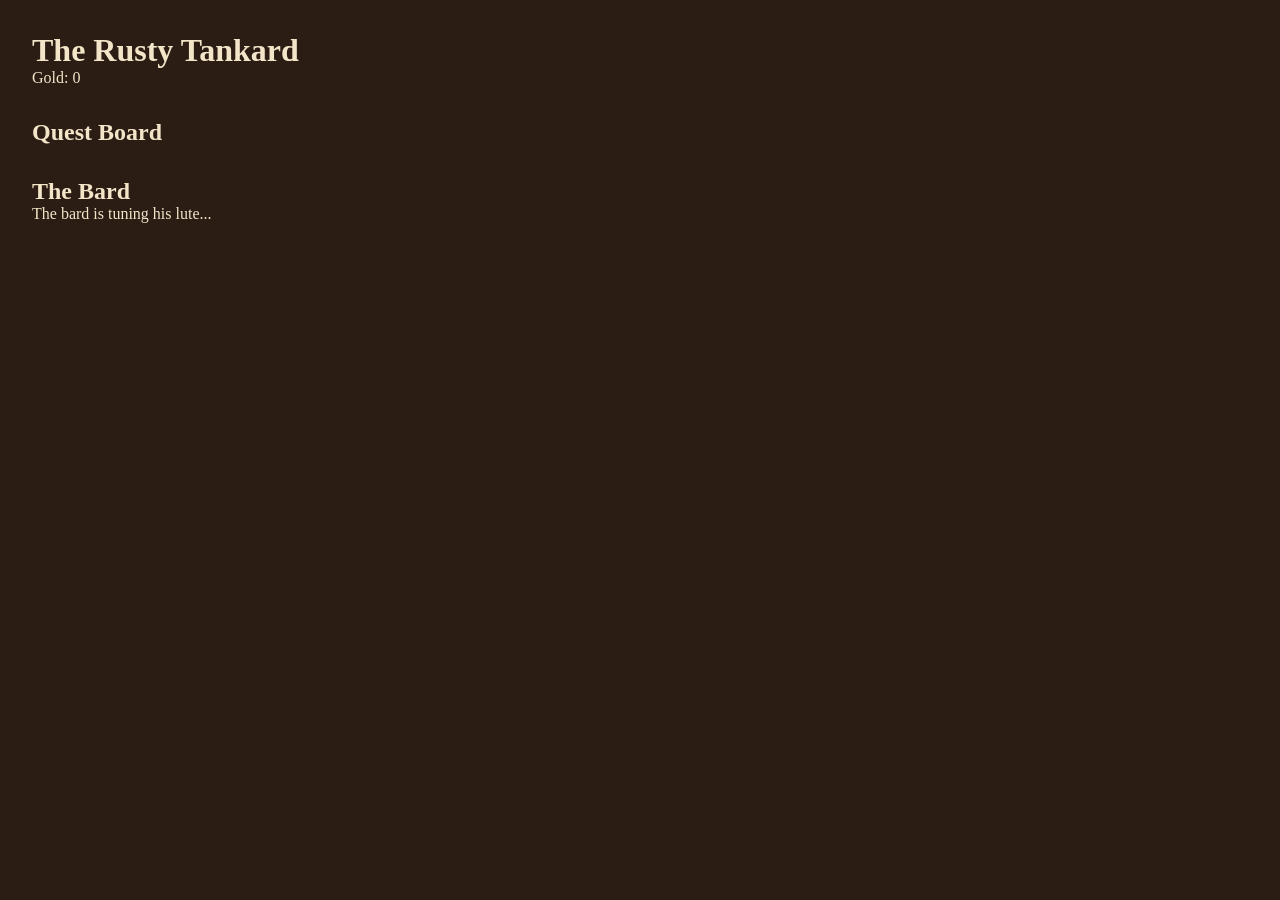
==== index.html @ 7240772b "Step 1: project setup" ====
<!DOCTYPE html>
<html lang="en">
<head>
    <meta charset="UTF-8">
    <meta name="viewport" content="width=device-width, initial-scale=1.0">
    <title>The Rusty Tankard | NeoCity Village</title>
    <link rel="stylesheet" href="css/style.css">
</head>
<body>
    <header>
        <h1>The Rusty Tankard</h1>
        <p>Gold: <span id="gold">0</span></p>
    </header>

    <main>
        <!-- Quest Board: the wanted posters get added here with JS -->
        <section id="quest-board">
            <h2>Quest Board</h2>
            <div id="quests"></div>
        </section>

        <!-- The Bard: his jokes get added here with JS -->
        <section id="bard">
            <h2>The Bard</h2>
            <p id="bard-text">The bard is tuning his lute...</p>
        </section>
    </main>

    <!-- type="module" is needed, otherwise import/export won't work -->
    <script type="module" src="js/main.js"></script>
</body>
</html>
---- css/style.css ----
/* Base styling, the real tavern look comes later */

* {
    box-sizing: border-box;
    margin: 0;
    padding: 0;
}

body {
    font-family: Georgia, serif;
    background-color: #2b1d14;
    color: #f3e5c8;
    padding: 2rem;
}

header,
section {
    margin-bottom: 2rem;
}
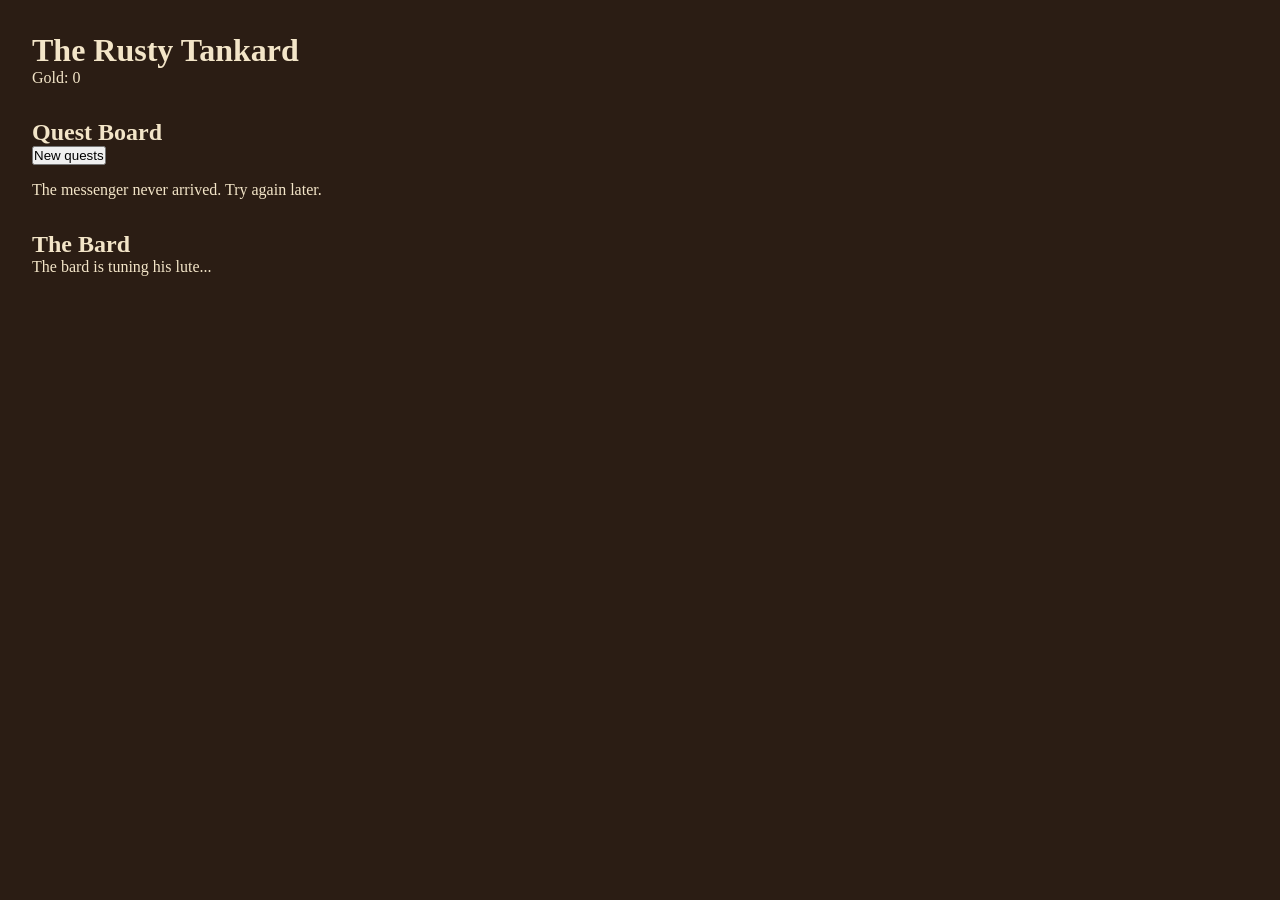
==== commit 5b9b10ae: "Step 3: show quest posters" ====
--- a/index.html
+++ b/index.html
@@ -16,6 +16,7 @@
         <!-- Quest Board: the wanted posters get added here with JS -->
         <section id="quest-board">
             <h2>Quest Board</h2>
+            <button id="new-quests">New quests</button>
             <div id="quests"></div>
         </section>
 
--- a/css/style.css
+++ b/css/style.css
@@ -17,3 +17,31 @@
 section {
     margin-bottom: 2rem;
 }
+
+/* Quest board: simple layout for now, the tavern look comes in step 6 */
+#quests {
+    display: grid;
+    grid-template-columns: repeat(auto-fit, minmax(200px, 1fr));
+    gap: 1.5rem;
+    margin-top: 1rem;
+}
+
+.poster {
+    background-color: #e8d5a9;
+    color: #3b2a1a;
+    padding: 1rem;
+    text-align: center;
+}
+
+.poster img,
+.poster .no-image {
+    width: 100%;
+    height: 180px;
+    object-fit: contain;
+}
+
+.poster .no-image {
+    display: grid;
+    place-items: center;
+    font-size: 4rem;
+}
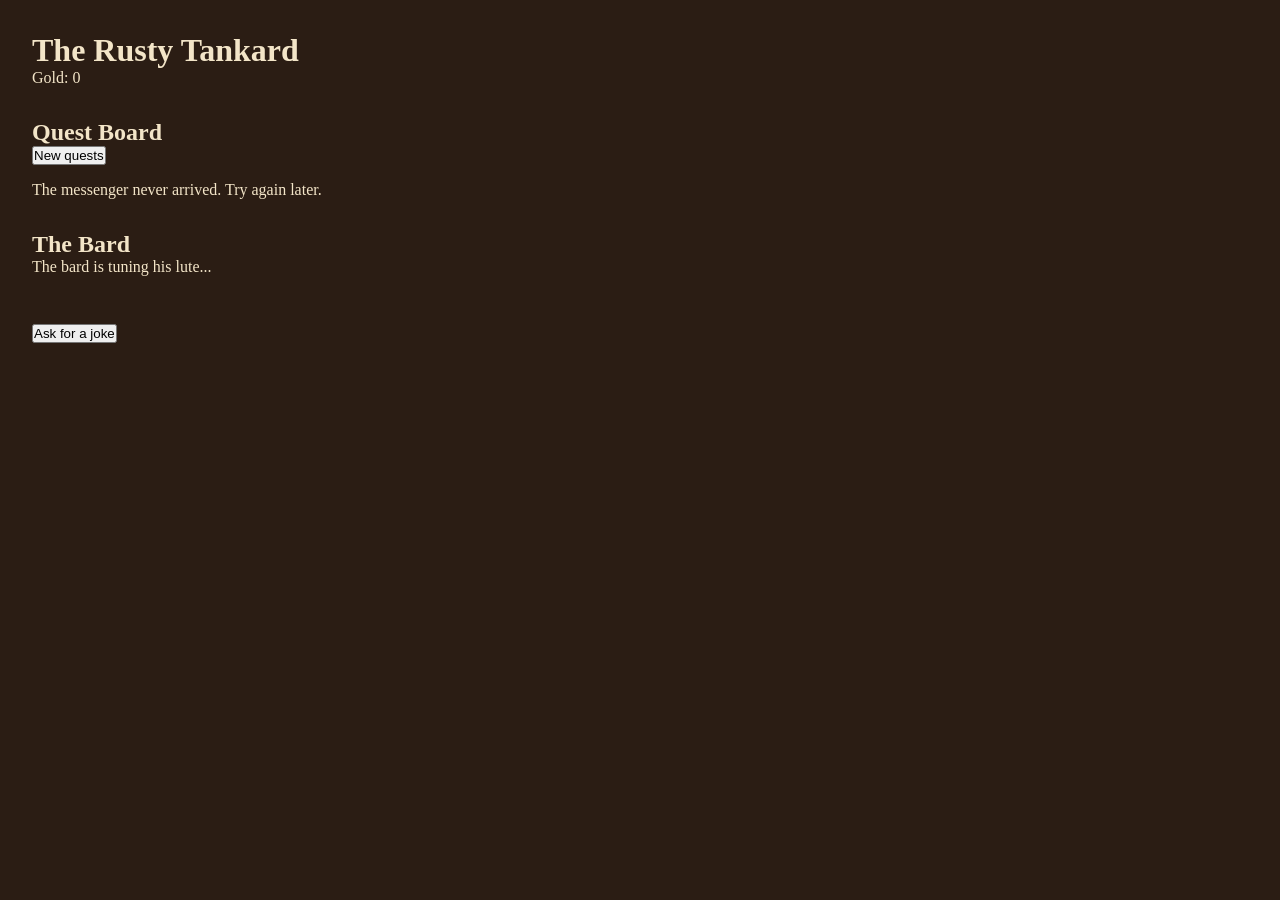
==== commit e25570fd: "Step 5: the bard" ====
--- a/index.html
+++ b/index.html
@@ -23,7 +23,9 @@
         <!-- The Bard: his jokes get added here with JS -->
         <section id="bard">
             <h2>The Bard</h2>
-            <p id="bard-text">The bard is tuning his lute...</p>
+            <p id="bard-setup">The bard is tuning his lute...</p>
+            <p id="bard-punchline"></p>
+            <button id="bard-button">Ask for a joke</button>
         </section>
     </main>
 
--- a/css/style.css
+++ b/css/style.css
@@ -45,3 +45,23 @@
     place-items: center;
     font-size: 4rem;
 }
+
+.quest-status {
+    min-height: 1.5em;
+    margin-top: 0.5rem;
+    font-style: italic;
+}
+
+.poster.won {
+    outline: 4px solid #6b8e23;
+}
+
+.poster.lost {
+    outline: 4px solid #8b2e2e;
+}
+
+#bard-punchline {
+    min-height: 1.5em;
+    margin: 0.5rem 0 1rem;
+    font-weight: bold;
+}
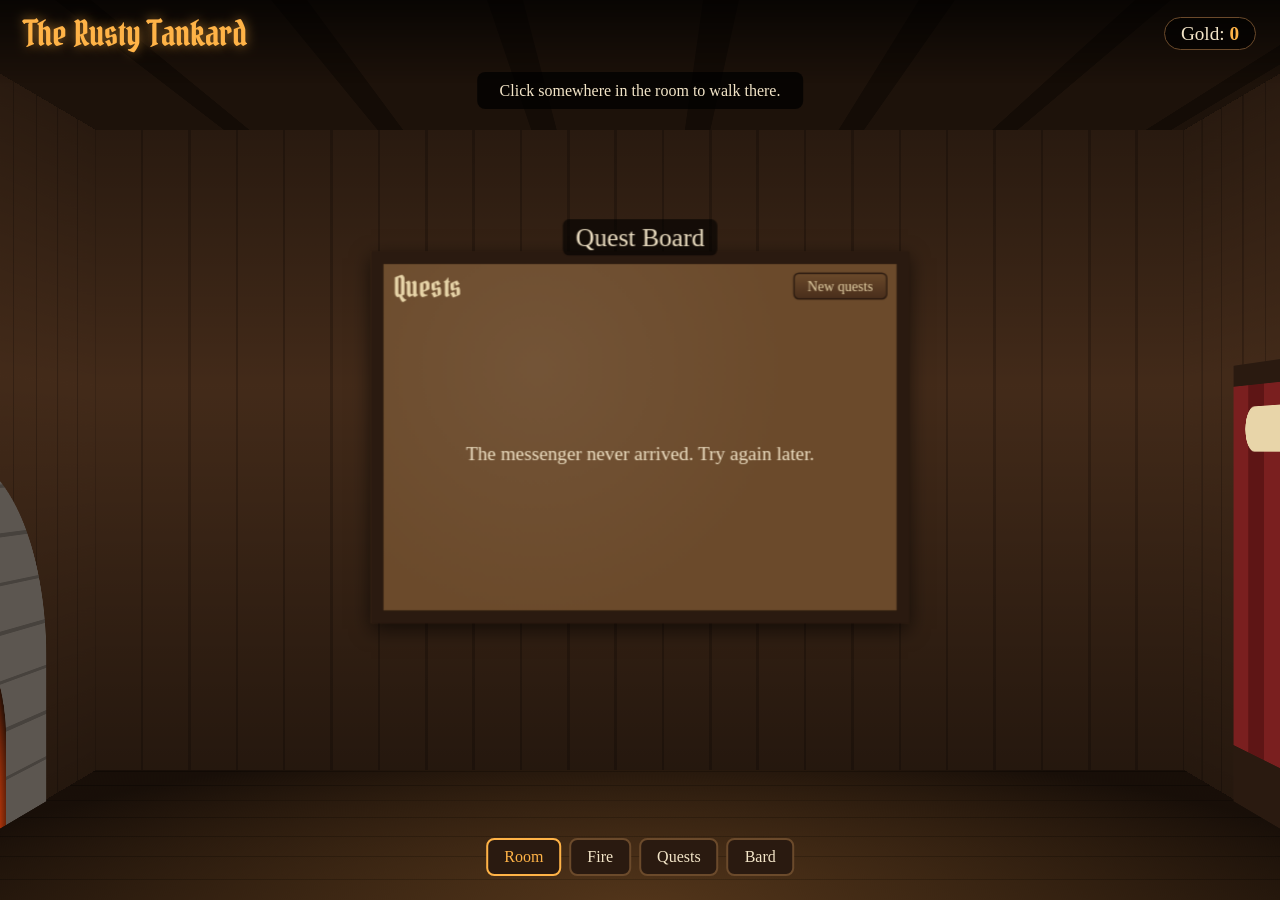
==== commit 6839e76b: "Tavern room with quest board, bard and radio" ====
--- a/index.html
+++ b/index.html
@@ -4,30 +4,76 @@
     <meta charset="UTF-8">
     <meta name="viewport" content="width=device-width, initial-scale=1.0">
     <title>The Rusty Tankard | NeoCity Village</title>
+    <link rel="preconnect" href="https://fonts.googleapis.com">
+    <link rel="preconnect" href="https://fonts.gstatic.com" crossorigin>
+    <link href="https://fonts.googleapis.com/css2?family=IM+Fell+English&family=Pirata+One&display=swap" rel="stylesheet">
     <link rel="stylesheet" href="css/style.css">
 </head>
 <body>
-    <header>
+    <!-- The 3D tavern. JS moves the camera by changing data-view on .camera -->
+    <div class="viewport">
+        <div class="camera" data-view="overview">
+            <div class="ceiling"></div>
+            <div class="floor"></div>
+
+            <!-- Back wall: the quest board -->
+            <div class="wall back">
+                <div class="spot board" data-go="board">
+                    <div class="board-header">
+                        <h2>Quests</h2>
+                        <button id="new-quests" class="wood-button">New quests</button>
+                    </div>
+                    <!-- The wanted posters get added here with JS -->
+                    <div id="quests" class="quests"></div>
+                    <span class="spot-label">Quest Board</span>
+                </div>
+            </div>
+
+            <!-- Left wall: the fireplace, where the music plays -->
+            <div class="wall left">
+                <div class="spot fireplace" data-go="fireplace">
+                    <div class="fire"></div>
+                    <span class="spot-label">Sit by the fire</span>
+                </div>
+            </div>
+
+            <!-- Right wall: the bard on his stage -->
+            <div class="wall right">
+                <div class="spot stage" data-go="bard">
+                    <div class="bard"></div>
+                    <div class="speech-bubble">
+                        <p id="bard-setup">The bard is tuning his lute...</p>
+                        <p id="bard-punchline"></p>
+                    </div>
+                    <div class="floorboards">
+                        <button id="bard-button" class="wood-button">Ask for a joke</button>
+                    </div>
+                    <span class="spot-label">The Bard</span>
+                </div>
+            </div>
+        </div>
+    </div>
+
+    <!-- Everything below is flat on the screen, on top of the 3D room -->
+    <header class="top-bar">
         <h1>The Rusty Tankard</h1>
-        <p>Gold: <span id="gold">0</span></p>
+        <p class="gold">Gold: <span id="gold">0</span></p>
     </header>
 
-    <main>
-        <!-- Quest Board: the wanted posters get added here with JS -->
-        <section id="quest-board">
-            <h2>Quest Board</h2>
-            <button id="new-quests">New quests</button>
-            <div id="quests"></div>
-        </section>
+    <p id="caption" class="caption"></p>
 
-        <!-- The Bard: his jokes get added here with JS -->
-        <section id="bard">
-            <h2>The Bard</h2>
-            <p id="bard-setup">The bard is tuning his lute...</p>
-            <p id="bard-punchline"></p>
-            <button id="bard-button">Ask for a joke</button>
-        </section>
-    </main>
+    <div id="music-bar" class="music-bar" hidden>
+        <p>Now playing: <span id="station-name"></span></p>
+        <button id="next-station" class="wood-button">Next</button>
+        <button id="music-toggle" class="wood-button">Mute</button>
+    </div>
+
+    <nav class="nav">
+        <button data-go="overview" class="active">Room</button>
+        <button data-go="fireplace">Fire</button>
+        <button data-go="board">Quests</button>
+        <button data-go="bard">Bard</button>
+    </nav>
 
     <!-- type="module" is needed, otherwise import/export won't work -->
     <script type="module" src="js/main.js"></script>
--- a/css/style.css
+++ b/css/style.css
@@ -1,4 +1,28 @@
-/* Base styling, the real tavern look comes later */
+/* ==========================================================
+   The Rusty Tankard
+   All sizes inside the 3D room use vmin, so the room scales with the screen.
+   ========================================================== */
+
+:root {
+    --room-width: 170vmin;
+    --room-height: 100vmin;
+    --room-depth: 170vmin;
+
+    --wood-dark: #2a1a10;
+    --wood: #4a2f1c;
+    --wood-line: #3a2415;
+    --wood-light: #6b4a2b;
+    --parchment: #e8d5a9;
+    --parchment-dark: #d4bc8a;
+    --ink: #3b2a1a;
+    --blood: #7a1f1f;
+    --fire: #ffb347;
+    --won: #6b8e23;
+    --lost: #8b2e2e;
+
+    --font-title: 'Pirata One', Georgia, serif;
+    --font-text: 'IM Fell English', Georgia, serif;
+}
 
 * {
     box-sizing: border-box;
@@ -6,62 +30,563 @@
     padding: 0;
 }
 
+html,
 body {
-    font-family: Georgia, serif;
-    background-color: #2b1d14;
+    height: 100%;
+    overflow: hidden;
+    background-color: #120b07;
+    font-family: var(--font-text);
     color: #f3e5c8;
-    padding: 2rem;
-}
-
-header,
-section {
-    margin-bottom: 2rem;
-}
-
-/* Quest board: simple layout for now, the tavern look comes in step 6 */
-#quests {
-    display: grid;
-    grid-template-columns: repeat(auto-fit, minmax(200px, 1fr));
-    gap: 1.5rem;
-    margin-top: 1rem;
+}
+
+/* ---------- Buttons ---------- */
+
+.wood-button {
+    font-family: var(--font-text);
+    font-size: inherit;
+    padding: 0.3em 0.9em;
+    background: linear-gradient(var(--wood-light), var(--wood));
+    color: var(--parchment);
+    border: 0.12em solid var(--wood-dark);
+    border-radius: 0.4em;
+    cursor: pointer;
+}
+
+.wood-button:hover:not(:disabled) {
+    filter: brightness(1.25);
+}
+
+.wood-button:disabled {
+    opacity: 0.6;
+    cursor: default;
+}
+
+/* ==========================================================
+   The 3D room
+   ========================================================== */
+
+.viewport {
+    position: fixed;
+    inset: 0;
+    perspective: 160vmin;
+    overflow: hidden;
+}
+
+/* The camera holds the whole room. Moving around = moving the room. */
+.camera {
+    position: absolute;
+    left: 50%;
+    top: 50%;
+    transform-style: preserve-3d;
+    transition: transform 1.4s ease-in-out;
+}
+
+/* Every view uses the same list of transforms, so the browser can animate between them.
+   scale() zooms in like a camera lens, rotateY() turns you, translate3d() moves the room.
+   We zoom instead of walking all the way up to a wall, because walls that end up
+   behind the viewer get drawn wrong in CSS 3D. */
+.camera[data-view="overview"]  { transform: scale(1)    rotateY(0deg)   translate3d(0, 0, 20vmin); }
+.camera[data-view="board"]     { transform: scale(1.5)  rotateY(0deg)   translate3d(0, 2vmin, 40vmin); }
+.camera[data-view="fireplace"] { transform: scale(1.8)  rotateY(-90deg) translate3d(40vmin, -25vmin, 35vmin); }
+.camera[data-view="bard"]      { transform: scale(1.35) rotateY(90deg)  translate3d(-40vmin, -19vmin, 35vmin); }
+
+/* Phones held upright are narrow, so zoom in less */
+@media (orientation: portrait) {
+    .camera[data-view="overview"]  { transform: scale(0.75) rotateY(0deg)   translate3d(0, 0, 20vmin); }
+    .camera[data-view="board"]     { transform: scale(1.5)  rotateY(0deg)   translate3d(0, 2vmin, 40vmin); }
+    .camera[data-view="fireplace"] { transform: scale(1.4)  rotateY(-90deg) translate3d(40vmin, -25vmin, 35vmin); }
+    .camera[data-view="bard"]      { transform: scale(1.4)  rotateY(90deg)  translate3d(-40vmin, -19vmin, 35vmin); }
+}
+
+.wall,
+.floor,
+.ceiling {
+    position: absolute;
+}
+
+.wall {
+    transform-style: preserve-3d; /* the spots on a wall get their own 3D layer */
+    width: var(--room-depth);
+    height: var(--room-height);
+    left: calc(var(--room-depth) / -2);
+    top: calc(var(--room-height) / -2);
+    background:
+        linear-gradient(rgba(0, 0, 0, 0.45), rgba(0, 0, 0, 0.1) 40%, rgba(0, 0, 0, 0.5)),
+        repeating-linear-gradient(90deg, var(--wood) 0 7vmin, var(--wood-line) 7vmin 7.4vmin);
+    /* When a wall comes back, wait until you've turned around first */
+    transition: opacity 0.5s 0.8s, visibility 0.5s 0.8s;
+}
+
+/* The wall behind you fades away right away, otherwise it blocks your view */
+.camera[data-view="fireplace"] .wall.right,
+.camera[data-view="bard"] .wall.left {
+    opacity: 0;
+    visibility: hidden;
+    transition: opacity 0.4s, visibility 0.4s;
+}
+
+.wall.back {
+    width: var(--room-width);
+    left: calc(var(--room-width) / -2);
+    transform: translateZ(calc(var(--room-depth) / -2));
+}
+
+.wall.left {
+    transform: translateX(calc(var(--room-width) / -2)) rotateY(90deg);
+}
+
+.wall.right {
+    transform: translateX(calc(var(--room-width) / 2)) rotateY(-90deg);
+}
+
+.floor,
+.ceiling {
+    width: var(--room-width);
+    height: var(--room-depth);
+    left: calc(var(--room-width) / -2);
+    top: calc(var(--room-depth) / -2);
+}
+
+.floor {
+    transform: translateY(calc(var(--room-height) / 2)) rotateX(90deg);
+    background:
+        radial-gradient(circle at 50% 40%, rgba(255, 179, 71, 0.12), rgba(0, 0, 0, 0.6) 70%),
+        repeating-linear-gradient(0deg, #3b2414 0 9vmin, #2a190d 9vmin 9.4vmin);
+}
+
+.ceiling {
+    transform: translateY(calc(var(--room-height) / -2)) rotateX(-90deg);
+    background: repeating-linear-gradient(90deg, #1d120a 0 20vmin, #140c06 20vmin 24vmin);
+}
+
+/* ---------- Clickable spots ---------- */
+
+.spot {
+    position: absolute;
+    transform: translateZ(0.5vmin); /* just in front of the wall, so Chrome draws it correctly */
+    cursor: pointer;
+    transition: filter 0.3s;
+}
+
+.spot:hover {
+    filter: drop-shadow(0 0 2vmin var(--fire));
+}
+
+/* Once you're standing somewhere, the spots stop glowing */
+.camera:not([data-view="overview"]) .spot {
+    filter: none;
+    cursor: default;
+}
+
+/* From far away, a click on a spot only walks you there.
+   The buttons inside only work when you're standing in front of it. */
+.camera:not([data-view="board"]) .board > *,
+.camera:not([data-view="bard"]) .stage > * {
+    pointer-events: none;
+}
+
+.spot-label {
+    position: absolute;
+    left: 50%;
+    top: -7vmin;
+    transform: translateX(-50%);
+    white-space: nowrap;
+    font-size: 4vmin;
+    padding: 0.5vmin 2vmin;
+    background-color: rgba(0, 0, 0, 0.6);
+    border-radius: 1vmin;
+    transition: opacity 0.4s;
+}
+
+/* Labels are only visible in the overview */
+.camera:not([data-view="overview"]) .spot-label {
+    opacity: 0;
+}
+
+/* ==========================================================
+   Quest board (back wall)
+   ========================================================== */
+
+.board {
+    width: 84vmin;
+    height: 58vmin;
+    left: calc(50% - 42vmin);
+    top: calc(50% - 31vmin);
+    padding: 1.2vmin 1.5vmin 1.5vmin;
+    background:
+        radial-gradient(circle at 30% 30%, rgba(255, 255, 255, 0.06), transparent 60%),
+        var(--wood-light);
+    border: 2vmin solid var(--wood-dark);
+    box-shadow: 0 1vmin 3vmin rgba(0, 0, 0, 0.6);
+    display: flex;
+    flex-direction: column;
+    gap: 1vmin;
+}
+
+.board-header {
+    display: flex;
+    justify-content: space-between;
+    align-items: center;
+    font-size: 2.2vmin;
+}
+
+.board-header h2 {
+    font-family: var(--font-title);
+    font-weight: normal;
+    font-size: 4.5vmin;
+    line-height: 1;
+    color: var(--parchment);
+}
+
+.quests {
+    flex: 1;
+    display: flex;
+    gap: 1.5vmin;
+}
+
+/* Loading text and error text */
+.quests > p {
+    margin: auto;
+    font-size: 3vmin;
+    text-align: center;
 }
 
 .poster {
-    background-color: #e8d5a9;
-    color: #3b2a1a;
-    padding: 1rem;
+    position: relative;
+    flex: 1;
+    display: flex;
+    flex-direction: column;
+    align-items: center;
+    gap: 0.5vmin;
+    padding: 2.5vmin 1.2vmin 1.2vmin;
     text-align: center;
+    color: var(--ink);
+    background:
+        radial-gradient(ellipse at center, var(--parchment) 55%, var(--parchment-dark));
+    box-shadow: 0.5vmin 0.8vmin 1.5vmin rgba(0, 0, 0, 0.5);
+}
+
+/* The nail at the top of each poster */
+.poster::before {
+    content: '';
+    position: absolute;
+    top: 0.8vmin;
+    left: 50%;
+    width: 1.4vmin;
+    height: 1.4vmin;
+    border-radius: 50%;
+    background: radial-gradient(circle at 35% 35%, #9a9a9a, #333);
+    transform: translateX(-50%);
+}
+
+/* Every poster hangs a little crooked */
+.poster:nth-child(1) { transform: rotate(-2deg); }
+.poster:nth-child(2) { transform: rotate(1.5deg) translateY(-0.6vmin); }
+.poster:nth-child(3) { transform: rotate(-1deg); }
+
+.poster-title {
+    font-family: var(--font-title);
+    font-size: 3.6vmin;
+    line-height: 1;
+    letter-spacing: 0.3vmin;
+    color: var(--blood);
 }
 
 .poster img,
 .poster .no-image {
     width: 100%;
-    height: 180px;
+    height: 13vmin;
     object-fit: contain;
 }
 
 .poster .no-image {
     display: grid;
     place-items: center;
-    font-size: 4rem;
+    font-family: var(--font-title);
+    font-size: 8vmin;
+}
+
+.poster h3 {
+    font-family: var(--font-title);
+    font-weight: normal;
+    font-size: 2.8vmin;
+    line-height: 1.1;
+}
+
+.poster p {
+    font-size: 1.9vmin;
+}
+
+.poster .reward {
+    font-weight: bold;
+}
+
+.poster .accept-button {
+    margin-top: auto;
+    font-size: 1.9vmin;
 }
 
 .quest-status {
-    min-height: 1.5em;
-    margin-top: 0.5rem;
+    min-height: 4.4vmin;
     font-style: italic;
+    line-height: 1.15;
 }
 
 .poster.won {
-    outline: 4px solid #6b8e23;
+    box-shadow: 0 0 0 0.6vmin var(--won), 0.5vmin 0.8vmin 1.5vmin rgba(0, 0, 0, 0.5);
 }
 
 .poster.lost {
-    outline: 4px solid #8b2e2e;
+    box-shadow: 0 0 0 0.6vmin var(--lost), 0.5vmin 0.8vmin 1.5vmin rgba(0, 0, 0, 0.5);
+}
+
+/* ==========================================================
+   Fireplace (left wall)
+   ========================================================== */
+
+.fireplace {
+    width: 60vmin;
+    height: 50vmin;
+    left: calc(50% + 5vmin); /* toward the back of the room */
+    bottom: 0;
+    background: repeating-linear-gradient(0deg, #5c5650 0 6vmin, #47423d 6vmin 6.5vmin);
+    border-radius: 30vmin 30vmin 0 0;
+    display: flex;
+    justify-content: center;
+    align-items: flex-end;
+}
+
+.fireplace .fire {
+    width: 34vmin;
+    height: 28vmin;
+    border-radius: 17vmin 17vmin 0 0;
+    background: radial-gradient(ellipse at 50% 100%, #fff3b0, var(--fire) 30%, #c0390b 60%, #1a0d05 80%);
+    animation: flicker 0.3s infinite alternate;
+}
+
+@keyframes flicker {
+    from { opacity: 0.85; transform: scaleY(0.97); }
+    to   { opacity: 1;    transform: scaleY(1.03); }
+}
+
+/* ==========================================================
+   The bard's stage (right wall)
+   ========================================================== */
+
+.stage {
+    width: 60vmin;
+    height: 62vmin;
+    left: calc(50% - 65vmin); /* toward the back of the room */
+    bottom: 0;
+    background: repeating-linear-gradient(90deg, var(--blood) 0 5vmin, #5e1515 5vmin 10vmin);
+    border-top: 3vmin solid var(--wood-dark);
+    display: flex;
+    justify-content: center;
+    align-items: flex-end;
+}
+
+.stage .bard {
+    position: relative;
+    width: 13vmin;
+    height: 22vmin;
+    margin-bottom: 8vmin;
+    background-color: #1a110b;
+    border-radius: 6.5vmin 6.5vmin 2vmin 2vmin;
+}
+
+/* The bard's head */
+.stage .bard::before {
+    content: '';
+    position: absolute;
+    width: 9vmin;
+    height: 9vmin;
+    left: 2vmin;
+    top: -10vmin;
+    border-radius: 50%;
+    background-color: #1a110b;
+}
+
+.speech-bubble {
+    position: absolute;
+    z-index: 1;
+    top: 3vmin;
+    left: 4vmin;
+    right: 4vmin;
+    padding: 1.5vmin 2.5vmin;
+    font-size: 2.6vmin;
+    line-height: 1.25;
+    text-align: center;
+    color: var(--ink);
+    background-color: var(--parchment);
+    border-radius: 3vmin;
+}
+
+/* The little tail of the speech bubble, pointing down at the bard */
+.speech-bubble::after {
+    content: '';
+    position: absolute;
+    left: 50%;
+    bottom: -2.4vmin;
+    transform: translateX(-50%);
+    border: 1.5vmin solid transparent;
+    border-top: 2.5vmin solid var(--parchment);
+    border-bottom: 0;
 }
 
 #bard-punchline {
-    min-height: 1.5em;
-    margin: 0.5rem 0 1rem;
     font-weight: bold;
 }
+
+#bard-punchline:not(:empty) {
+    margin-top: 0.8vmin;
+}
+
+.stage .floorboards {
+    position: absolute;
+    left: 0;
+    right: 0;
+    bottom: 0;
+    height: 8vmin;
+    padding-right: 2vmin;
+    display: flex;
+    justify-content: flex-end;
+    align-items: center;
+    font-size: 2.2vmin;
+    background-color: var(--wood-dark);
+}
+
+/* ==========================================================
+   Overlay (flat on the screen)
+   ========================================================== */
+
+.top-bar {
+    position: fixed;
+    top: 0;
+    left: 0;
+    right: 0;
+    display: flex;
+    justify-content: space-between;
+    align-items: center;
+    gap: 1rem;
+    padding: 1rem 1.5rem 2rem;
+    background: linear-gradient(rgba(0, 0, 0, 0.7), transparent);
+    pointer-events: none;
+}
+
+.top-bar h1 {
+    font-family: var(--font-title);
+    font-weight: normal;
+    font-size: 2.2rem;
+    line-height: 1;
+    color: var(--fire);
+    text-shadow: 0 0 12px rgba(255, 179, 71, 0.6);
+}
+
+.gold {
+    padding: 0.3rem 1rem;
+    font-size: 1.2rem;
+    white-space: nowrap;
+    background-color: rgba(0, 0, 0, 0.6);
+    border: 1px solid var(--wood-light);
+    border-radius: 2rem;
+}
+
+#gold {
+    color: var(--fire);
+    font-weight: bold;
+}
+
+/* Short message at the top that fades away by itself */
+.caption {
+    position: fixed;
+    left: 50%;
+    top: 4.5rem;
+    transform: translateX(-50%);
+    max-width: 90vw;
+    padding: 0.6rem 1.4rem;
+    text-align: center;
+    background-color: rgba(0, 0, 0, 0.75);
+    border-radius: 0.5rem;
+    opacity: 0;
+    transition: opacity 0.5s;
+    pointer-events: none;
+}
+
+.caption.visible {
+    opacity: 1;
+}
+
+.music-bar {
+    position: fixed;
+    left: 1.5rem;
+    bottom: 1.5rem;
+    display: flex;
+    align-items: center;
+    gap: 0.5rem;
+    padding: 0.5rem 0.75rem;
+    font-size: 0.95rem;
+    background-color: rgba(0, 0, 0, 0.75);
+    border: 1px solid var(--wood-light);
+    border-radius: 0.5rem;
+}
+
+/* display: flex above would beat the hidden attribute, so hide it again */
+.music-bar[hidden] {
+    display: none;
+}
+
+#station-name {
+    color: var(--fire);
+}
+
+.nav {
+    position: fixed;
+    left: 50%;
+    bottom: 1.5rem;
+    transform: translateX(-50%);
+    display: flex;
+    gap: 0.5rem;
+}
+
+.nav button {
+    font-family: var(--font-text);
+    font-size: 1rem;
+    padding: 0.5rem 1rem;
+    background-color: var(--wood-dark);
+    color: inherit;
+    border: 2px solid var(--wood-light);
+    border-radius: 0.5rem;
+    cursor: pointer;
+}
+
+.nav button.active {
+    border-color: var(--fire);
+    color: var(--fire);
+}
+
+/* Small screens: music bar goes above the menu instead of next to it */
+@media (max-width: 800px) {
+    .top-bar h1 {
+        font-size: 1.6rem;
+    }
+
+    .music-bar {
+        left: 50%;
+        bottom: 5rem;
+        transform: translateX(-50%);
+        white-space: nowrap;
+    }
+}
+
+/* People who turn off animations in their OS settings get instant jumps */
+@media (prefers-reduced-motion: reduce) {
+    /* !important, because the wall rules above are more specific */
+    .camera,
+    .wall {
+        transition: none !important;
+    }
+
+    .fireplace .fire {
+        animation: none;
+    }
+}
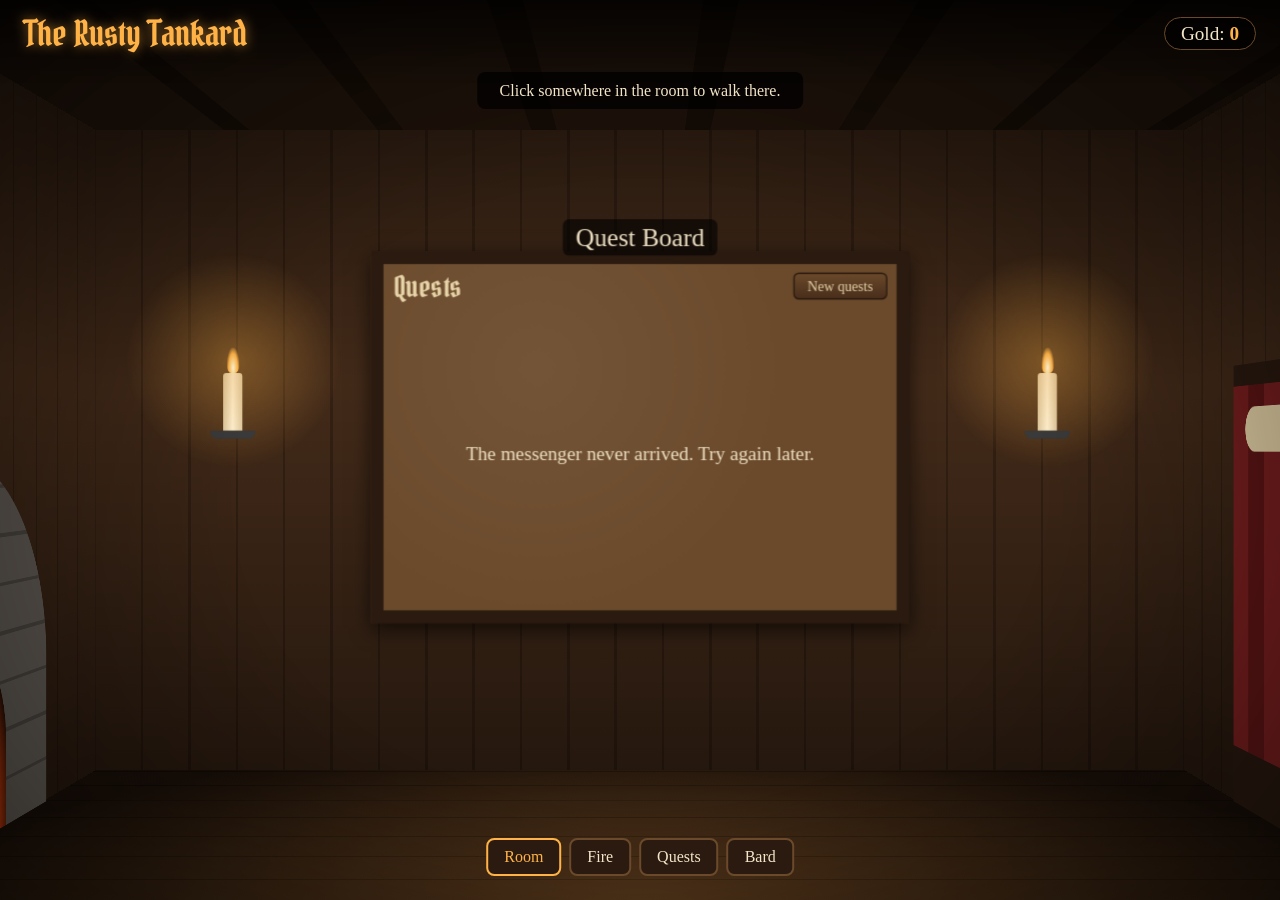
==== commit 5965ddf2: "Poster flip, stamps, tilt, candles and small effects" ====
--- a/index.html
+++ b/index.html
@@ -16,8 +16,10 @@
             <div class="ceiling"></div>
             <div class="floor"></div>
 
-            <!-- Back wall: the quest board -->
+            <!-- Back wall: the quest board between two candles -->
             <div class="wall back">
+                <div class="candle candle-left"><div class="glow"></div><div class="flame"></div></div>
+                <div class="candle candle-right"><div class="glow"></div><div class="flame"></div></div>
                 <div class="spot board" data-go="board">
                     <div class="board-header">
                         <h2>Quests</h2>
--- a/css/style.css
+++ b/css/style.css
@@ -69,7 +69,24 @@
     position: fixed;
     inset: 0;
     perspective: 160vmin;
-    overflow: hidden;
+    /* clip instead of hidden: with hidden, the browser can still scroll the room
+       when a button inside it gets focus, and then the whole room shifts */
+    overflow: clip;
+}
+
+/* Dark edges around the screen that slowly breathe, like candle light in a dark room */
+.viewport::after {
+    content: '';
+    position: absolute;
+    inset: 0;
+    background: radial-gradient(ellipse at 50% 55%, transparent 45%, rgba(0, 0, 0, 0.55));
+    pointer-events: none;
+    animation: room-light 4s infinite alternate ease-in-out;
+}
+
+@keyframes room-light {
+    from { opacity: 0.8; }
+    to   { opacity: 1; }
 }
 
 /* The camera holds the whole room. Moving around = moving the room. */
@@ -251,9 +268,35 @@
     text-align: center;
 }
 
+/* .poster hangs on the board, .poster-face is the parchment that flips and tilts */
 .poster {
     position: relative;
     flex: 1;
+    perspective: 60vmin;
+}
+
+/* The nail at the top of each poster */
+.poster::before {
+    content: '';
+    position: absolute;
+    z-index: 2;
+    top: 0.8vmin;
+    left: 50%;
+    width: 1.4vmin;
+    height: 1.4vmin;
+    border-radius: 50%;
+    background: radial-gradient(circle at 35% 35%, #9a9a9a, #333);
+    transform: translateX(-50%);
+}
+
+/* Every poster hangs a little crooked */
+.poster:nth-child(1) { transform: rotate(-2deg); }
+.poster:nth-child(2) { transform: rotate(1.5deg) translateY(-0.6vmin); }
+.poster:nth-child(3) { transform: rotate(-1deg); }
+
+.poster-face {
+    position: relative;
+    height: 100%;
     display: flex;
     flex-direction: column;
     align-items: center;
@@ -261,28 +304,12 @@
     padding: 2.5vmin 1.2vmin 1.2vmin;
     text-align: center;
     color: var(--ink);
-    background:
-        radial-gradient(ellipse at center, var(--parchment) 55%, var(--parchment-dark));
+    background: radial-gradient(ellipse at center, var(--parchment) 55%, var(--parchment-dark));
     box-shadow: 0.5vmin 0.8vmin 1.5vmin rgba(0, 0, 0, 0.5);
-}
-
-/* The nail at the top of each poster */
-.poster::before {
-    content: '';
-    position: absolute;
-    top: 0.8vmin;
-    left: 50%;
-    width: 1.4vmin;
-    height: 1.4vmin;
-    border-radius: 50%;
-    background: radial-gradient(circle at 35% 35%, #9a9a9a, #333);
-    transform: translateX(-50%);
-}
-
-/* Every poster hangs a little crooked */
-.poster:nth-child(1) { transform: rotate(-2deg); }
-.poster:nth-child(2) { transform: rotate(1.5deg) translateY(-0.6vmin); }
-.poster:nth-child(3) { transform: rotate(-1deg); }
+    /* --tilt-x and --tilt-y are set by addTilt() in effects.js */
+    transform: rotateX(var(--tilt-x, 0deg)) rotateY(var(--tilt-y, 0deg));
+    transition: transform 0.15s ease-out;
+}
 
 .poster-title {
     font-family: var(--font-title);
@@ -327,17 +354,141 @@
 }
 
 .quest-status {
-    min-height: 4.4vmin;
+    margin-top: auto;
     font-style: italic;
     line-height: 1.15;
 }
 
-.poster.won {
+.poster.won .poster-face {
     box-shadow: 0 0 0 0.6vmin var(--won), 0.5vmin 0.8vmin 1.5vmin rgba(0, 0, 0, 0.5);
 }
 
-.poster.lost {
+.poster.lost .poster-face {
     box-shadow: 0 0 0 0.6vmin var(--lost), 0.5vmin 0.8vmin 1.5vmin rgba(0, 0, 0, 0.5);
+}
+
+/* The spinning d20 on the back of a poster while your hero is on a quest */
+.dice {
+    width: 10vmin;
+    height: 10vmin;
+    margin: 4vmin auto 3vmin;
+    display: grid;
+    place-items: center;
+    font-family: var(--font-title);
+    font-size: 3.5vmin;
+    color: var(--parchment);
+    background-color: var(--blood);
+    clip-path: polygon(50% 0, 100% 25%, 100% 75%, 50% 100%, 0 75%, 0 25%);
+    animation: dice-spin 0.8s linear infinite;
+}
+
+@keyframes dice-spin {
+    to { transform: rotate(360deg); }
+}
+
+/* The big SLAIN / FLED stamp that slams onto the poster */
+.stamp {
+    position: absolute;
+    left: 50%;
+    top: 30%;
+    padding: 0.3vmin 1.8vmin;
+    font-family: var(--font-title);
+    font-size: 6vmin;
+    letter-spacing: 0.4vmin;
+    text-transform: uppercase;
+    border: 0.6vmin solid currentColor;
+    border-radius: 1vmin;
+    opacity: 0.85;
+    transform: translate(-50%, -50%) rotate(-15deg);
+    animation: stamp 0.3s ease-in 0.35s backwards;
+}
+
+.poster.won .stamp {
+    color: var(--won);
+}
+
+.poster.lost .stamp {
+    color: var(--lost);
+}
+
+@keyframes stamp {
+    from {
+        opacity: 0;
+        transform: translate(-50%, -50%) rotate(-15deg) scale(3);
+    }
+}
+
+/* ---------- Candles on the back wall ---------- */
+
+.candle {
+    position: absolute;
+    top: 38%;
+    width: 3vmin;
+    height: 9vmin;
+    background: linear-gradient(90deg, #d8c9a8, #fff7e0, #d8c9a8);
+    border-radius: 0.5vmin 0.5vmin 0 0;
+    transform: translateZ(0.5vmin);
+}
+
+.candle-left {
+    left: 20vmin;
+}
+
+.candle-right {
+    right: 20vmin;
+}
+
+/* The metal holder under the candle */
+.candle::after {
+    content: '';
+    position: absolute;
+    left: -2vmin;
+    right: -2vmin;
+    bottom: -1.2vmin;
+    height: 1.2vmin;
+    background-color: #3a3a3a;
+    border-radius: 0 0 1vmin 1vmin;
+}
+
+.candle .flame {
+    position: absolute;
+    left: 50%;
+    bottom: 100%;
+    width: 2vmin;
+    height: 4vmin;
+    margin-left: -1vmin;
+    background: radial-gradient(ellipse at 50% 80%, #fff8d0, var(--fire) 50%, rgba(255, 120, 0, 0) 75%);
+    border-radius: 50% 50% 35% 35% / 65% 65% 35% 35%;
+    transform-origin: 50% 100%;
+    animation: flame 0.15s infinite alternate;
+}
+
+/* The warm light the candle throws on the wall */
+.candle .glow {
+    position: absolute;
+    left: 50%;
+    top: -2vmin;
+    width: 40vmin;
+    height: 40vmin;
+    margin: -20vmin 0 0 -20vmin;
+    background: radial-gradient(circle, rgba(255, 179, 71, 0.35), rgba(255, 179, 71, 0) 60%);
+    pointer-events: none;
+    animation: glow 2s infinite alternate ease-in-out;
+}
+
+/* The second candle flickers at a different speed, so they don't move in sync */
+.candle-right .flame { animation-duration: 0.19s; }
+.candle-right .glow  { animation-duration: 2.7s; }
+
+@keyframes flame {
+    0%   { transform: scaleY(1)    skewX(0deg); }
+    50%  { transform: scaleY(1.12) skewX(3deg); }
+    100% { transform: scaleY(0.94) skewX(-3deg); }
+}
+
+@keyframes glow {
+    from { opacity: 0.7; }
+    to   { opacity: 1; }
 }
 
 /* ==========================================================
@@ -483,6 +634,7 @@
 }
 
 .gold {
+    position: relative;
     padding: 0.3rem 1rem;
     font-size: 1.2rem;
     white-space: nowrap;
@@ -494,6 +646,17 @@
 #gold {
     color: var(--fire);
     font-weight: bold;
+}
+
+/* The "+300" that drifts away from the gold counter (see floatText in effects.js) */
+.float-text {
+    position: absolute;
+    right: 1rem;
+    top: 100%;
+    font-weight: bold;
+    color: var(--fire);
+    text-shadow: 0 0 6px #000;
+    pointer-events: none;
 }
 
 /* Short message at the top that fades away by itself */
@@ -586,7 +749,12 @@
         transition: none !important;
     }
 
-    .fireplace .fire {
+    .fireplace .fire,
+    .candle .flame,
+    .candle .glow,
+    .viewport::after,
+    .dice,
+    .stamp {
         animation: none;
     }
 }
